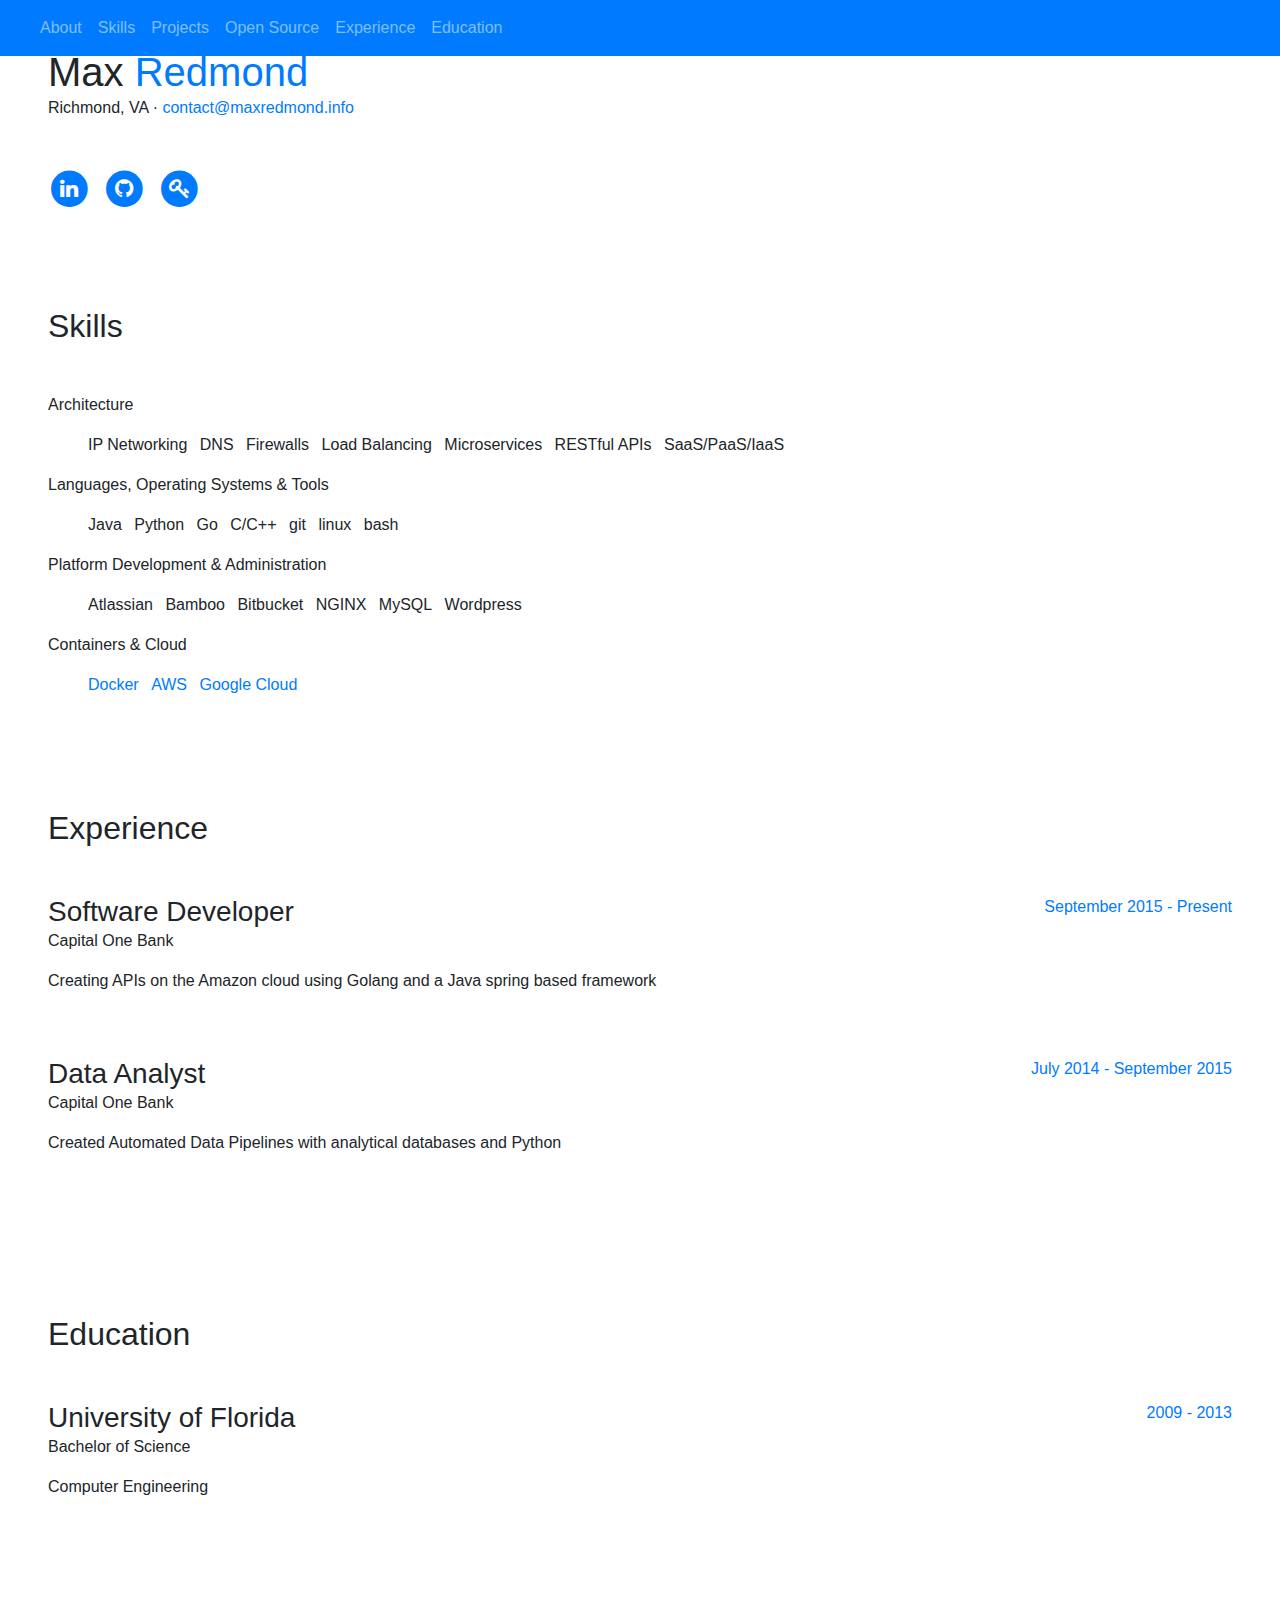
==== docs/index.html @ 2e882ba1 "adding published site" ====
<!DOCTYPE html>
<html lang="en">
<head>
  <meta charset="utf-8">
  <meta name="viewport" content="width=device-width, initial-scale=1, shrink-to-fit=no">
  <title>Max Redmond</title>
  <meta property="og:title" content="Max Redmond" />
  <meta property="og:image" content="http://example.org/img/profile.png" />
  <meta name="description" content="Software Developer with experience in backend web developement, the pubic cloud, and embedded stuff">
  <meta property="og:description" content="Software Developer with experience in backend web developement, the pubic cloud, and embedded stuff" />
  <meta name="author" content="Max Redmond">
  
  <link href="https://cdnjs.cloudflare.com/ajax/libs/twitter-bootstrap/4.0.0/css/bootstrap.min.css" rel="stylesheet">
  
  <link href="https://fonts.googleapis.com/css?family=Saira+Extra+Condensed:100,200,300,400,500,600,700,800,900" rel="stylesheet">
  <link href="https://fonts.googleapis.com/css?family=Open+Sans:300,300i,400,400i,600,600i,700,700i,800,800i" rel="stylesheet">
  <link href="https://cdnjs.cloudflare.com/ajax/libs/font-awesome/4.7.0/css/font-awesome.min.css" rel="stylesheet">
  <link href='https://cdnjs.cloudflare.com/ajax/libs/devicons/1.8.0/css/devicons.min.css' rel='stylesheet'>
  <link href="https://cdnjs.cloudflare.com/ajax/libs/simple-line-icons/2.4.1/css/simple-line-icons.min.css" rel="stylesheet">
  
  <link href="http://example.org/css/resume.css" rel="stylesheet">
  <link href="http://example.org/css/tweaks.css" rel="stylesheet">
  <meta name="generator" content="Hugo 0.37.1" />
  
   
  
</head>
<body id="page-top">
  <nav class="navbar navbar-expand-lg navbar-dark bg-primary fixed-top" id="sideNav">
  <a class="navbar-brand js-scroll-trigger" href="#page-top">
    <span class="d-block d-lg-none">Max Redmond</span>
    <span class="d-none d-lg-block">
      <img class="img-fluid img-profile rounded-circle mx-auto mb-2" src="/img/profile.png" alt="">
    </span>
  </a>
  <button class="navbar-toggler" type="button" data-toggle="collapse" data-target="#navbarSupportedContent" aria-controls="navbarSupportedContent" aria-expanded="false" aria-label="Toggle navigation">
    <span class="navbar-toggler-icon"></span>
  </button>
  <div class="collapse navbar-collapse" id="navbarSupportedContent">
    <ul class="navbar-nav">
      <li class="nav-item">
        <a class="nav-link js-scroll-trigger" href="/#about">About</a>
      </li>
      
          <li class="nav-item">
            <a class="nav-link js-scroll-trigger" href="/#skills">Skills</a>
          </li>
      
      
          <li class="nav-item">
            <a class="nav-link js-scroll-trigger" href="/#projects">Projects</a>
          </li>
      
      
          <li class="nav-item">
            <a class="nav-link js-scroll-trigger" href="/#open">Open Source</a>
          </li>
      
      
      
          <li class="nav-item">
            <a class="nav-link js-scroll-trigger" href="/#experience">Experience</a>
          </li>
      
      
          <li class="nav-item">
            <a class="nav-link js-scroll-trigger" href="/#education">Education</a>
          </li>
      
    </ul>
  </div>
</nav>

  <div class="container-fluid p-0">
    
   

      <section class="resume-section p-3 p-lg-5 d-flex d-column" id="about">
        <div class="my-auto">
          <div class="resume-item d-flex flex-column flex-md-row">
            <div class="mr-auto">

              <h1 class="mb-0">Max
                <span class="text-primary">Redmond</span>
              </h1>
              <div class="subheading mb-5">Richmond, VA ·
                <a href="mailto:conta-remove-ct@maxredmond.info">conta<span style="display:none">-remove-</span>ct@maxredmond.info</a>
              </div>

            </div>

            
        </div>
        <div>
          
          <ul class="list-inline list-social-icons mb-0">
            
                <li class="list-inline-item">
                  <a href="https://www.linkedin.com/in/max-redmond-26ab9764/" data-toggle="tooltip" title="LinkedIn" data-offset="0 10">
                    <span class="fa-stack fa-lg">
                      <i class="fa fa-circle fa-stack-2x"></i>
                      <i class="fa fa-linkedin fa-stack-1x fa-inverse"></i>
                    </span>
                  </a>
                </li>
            
                <li class="list-inline-item">
                  <a href="https://github.com/athulus/" data-toggle="tooltip" title="GitHub" data-offset="0 10">
                    <span class="fa-stack fa-lg">
                      <i class="fa fa-circle fa-stack-2x"></i>
                      <i class="fa fa-github fa-stack-1x fa-inverse"></i>
                    </span>
                  </a>
                </li>
            
                <li class="list-inline-item">
                  <a href="https://keybase.io/athulus" data-toggle="tooltip" title="Keybase" data-offset="0 10">
                    <span class="fa-stack fa-lg">
                      <i class="fa fa-circle fa-stack-2x"></i>
                      <i class="fa fa-key fa-stack-1x fa-inverse"></i>
                    </span>
                  </a>
                </li>
            
          </ul>
        </div>
      </div>
    </section>

   
       <section class="resume-section p-3 p-lg-5 d-flex flex-column" id="skills">
  <div class="my-auto" id="skills-content">
    <h2 class="mb-5">Skills</h2>
    
        <div class="subheading mb-3 skills-heading">Architecture</div>
            <ul>
            
                
                  <li class="list-inline-item">
                    <i class="devicons devicons-terminal_badge"></i>
                    IP Networking
                  </li>
                
            
                
                  <li class="list-inline-item">
                    <i class="devicons devicons-terminal_badge"></i>
                    DNS
                  </li>
                
            
                
                  <li class="list-inline-item">
                    <i class="devicons devicons-terminal_badge"></i>
                    Firewalls
                  </li>
                
            
                
                  <li class="list-inline-item">
                    <i class="devicons devicons-terminal_badge"></i>
                    Load Balancing
                  </li>
                
            
                
                  <li class="list-inline-item">
                    <i class="devicons devicons-terminal_badge"></i>
                    Microservices
                  </li>
                
            
                
                  <li class="list-inline-item">
                    <i class="devicons devicons-terminal_badge"></i>
                    RESTful APIs
                  </li>
                
            
                
                  <li class="list-inline-item">
                    <i class="devicons devicons-terminal_badge"></i>
                    SaaS/PaaS/IaaS
                  </li>
                
            
            </ul>
    
        <div class="subheading mb-3 skills-heading">Languages, Operating Systems &amp; Tools</div>
            <ul>
            
                
                  <li class="list-inline-item">
                    <i class="devicons devicons-java"></i>
                    Java
                  </li>
                
            
                
                  <li class="list-inline-item">
                    <i class="devicons devicons-python"></i>
                    Python
                  </li>
                
            
                
                  <li class="list-inline-item">
                    <i class="devicons devicons-go"></i>
                    Go
                  </li>
                
            
                
                  <li class="list-inline-item">
                    <i class="devicons devicons-terminal_badge"></i>
                    C/C&#43;&#43;
                  </li>
                
            
                
                  <li class="list-inline-item">
                    <i class="devicons devicons-git"></i>
                    git
                  </li>
                
            
                
                  <li class="list-inline-item">
                    <i class="devicons devicons-linux"></i>
                    linux
                  </li>
                
            
                
                  <li class="list-inline-item">
                    <i class="devicons devicons-terminal_badge"></i>
                    bash
                  </li>
                
            
            </ul>
    
        <div class="subheading mb-3 skills-heading">Platform Development &amp; Administration</div>
            <ul>
            
                
                  <li class="list-inline-item">
                    <i class="devicons devicons-atlassian"></i>
                    Atlassian
                  </li>
                
            
                
                  <li class="list-inline-item">
                    <i class="devicons devicons-terminal_badge"></i>
                    Bamboo
                  </li>
                
            
                
                  <li class="list-inline-item">
                    <i class="devicons devicons-bitbucket"></i>
                    Bitbucket
                  </li>
                
            
                
                  <li class="list-inline-item">
                    <i class="devicons devicons-nginx"></i>
                    NGINX
                  </li>
                
            
                
                  <li class="list-inline-item">
                    <i class="devicons devicons-mysql"></i>
                    MySQL
                  </li>
                
            
                
                  <li class="list-inline-item">
                    <i class="devicons devicons-wordpress"></i>
                    Wordpress
                  </li>
                
            
            </ul>
    
        <div class="subheading mb-3 skills-heading">Containers &amp; Cloud</div>
            <ul>
            
                
                    <li class="list-inline-item">
                      <i class="devicons devicons-docker"></i>
                      <a href="https://docker.com">Docker</a>
                    </li>
                
            
                
                    <li class="list-inline-item">
                      <i class="devicons devicons-aws"></i>
                      <a href="https://aws.amazon.com">AWS</a>
                    </li>
                
            
                
                    <li class="list-inline-item">
                      <i class="devicons devicons-terminal_badge"></i>
                      <a href="https://cloud.google.com">Google Cloud</a>
                    </li>
                
            
            </ul>
    
  </div>
</section>

   
   
      
   
   
      
   
   
   
       <section class="resume-section p-3 p-lg-5 d-flex flex-column" id="experience">
  <div class="my-auto" id="experience-content">
    <h2 class="mb-5">Experience</h2>
    
        <div class="resume-item d-flex flex-column flex-md-row mb-5">
          <div class="resume-content mr-auto">
            <h3 class="mb-0">Software Developer</h3>
            <div class="subheading mb-3">Capital One Bank</div>
            <p>Creating APIs on the Amazon cloud using Golang and a Java spring based framework</p>
          </div>
          <div class="resume-date text-md-right">
            <span class="text-primary">September 2015 - Present</span>
          </div>
        </div>
    
        <div class="resume-item d-flex flex-column flex-md-row mb-5">
          <div class="resume-content mr-auto">
            <h3 class="mb-0">Data Analyst</h3>
            <div class="subheading mb-3">Capital One Bank</div>
            <p>Created Automated Data Pipelines with analytical databases and Python</p>
          </div>
          <div class="resume-date text-md-right">
            <span class="text-primary">July 2014 - September 2015</span>
          </div>
        </div>
    
  </div>

</section>

   
   
               <section class="resume-section p-3 p-lg-5 d-flex flex-column" id="education">
          <div class="my-auto">
            <h2 class="mb-5">Education</h2>
            
              <div class="resume-item d-flex flex-column flex-md-row mb-5">
                <div class="resume-content mr-auto">
                  <h3 class="mb-0">University of Florida</h3>
                  <div class="subheading mb-3">Bachelor of Science</div>
                  <div>Computer Engineering</div>
                </div>
                <div class="resume-date text-md-right">
                  <span class="text-primary">2009 - 2013</span>
                </div>
              </div>
              
           </div>
        </section>

   


    <span style="color: #999999; font-size: 60%;">Nifty <a href="https://codepen.io/wbeeftink/pen/dIaDH">tech tag lists</a> from <a class="pen-owner-link" href="https://codepen.io/wbeeftink">Wouter Beeftink</a> </span>
    
  </div>
  
  <script src="https://cdnjs.cloudflare.com/ajax/libs/jquery/3.3.1/jquery.min.js"></script>
  <script src="https://cdnjs.cloudflare.com/ajax/libs/twitter-bootstrap/4.0.0/js/bootstrap.bundle.min.js"></script>

  
  <script src="https://cdnjs.cloudflare.com/ajax/libs/jquery-easing/1.4.1/jquery.easing.min.js"></script>
  
  <script src="/js/resume.js"></script>
  <script async src="https://www.googletagmanager.com/gtag/js?id="></script>
  <script>
    window.dataLayer = window.dataLayer || [];
    function gtag(){dataLayer.push(arguments);}
    gtag('js', new Date());

    gtag('config', '');
  </script>
  

  
</body>
</html>
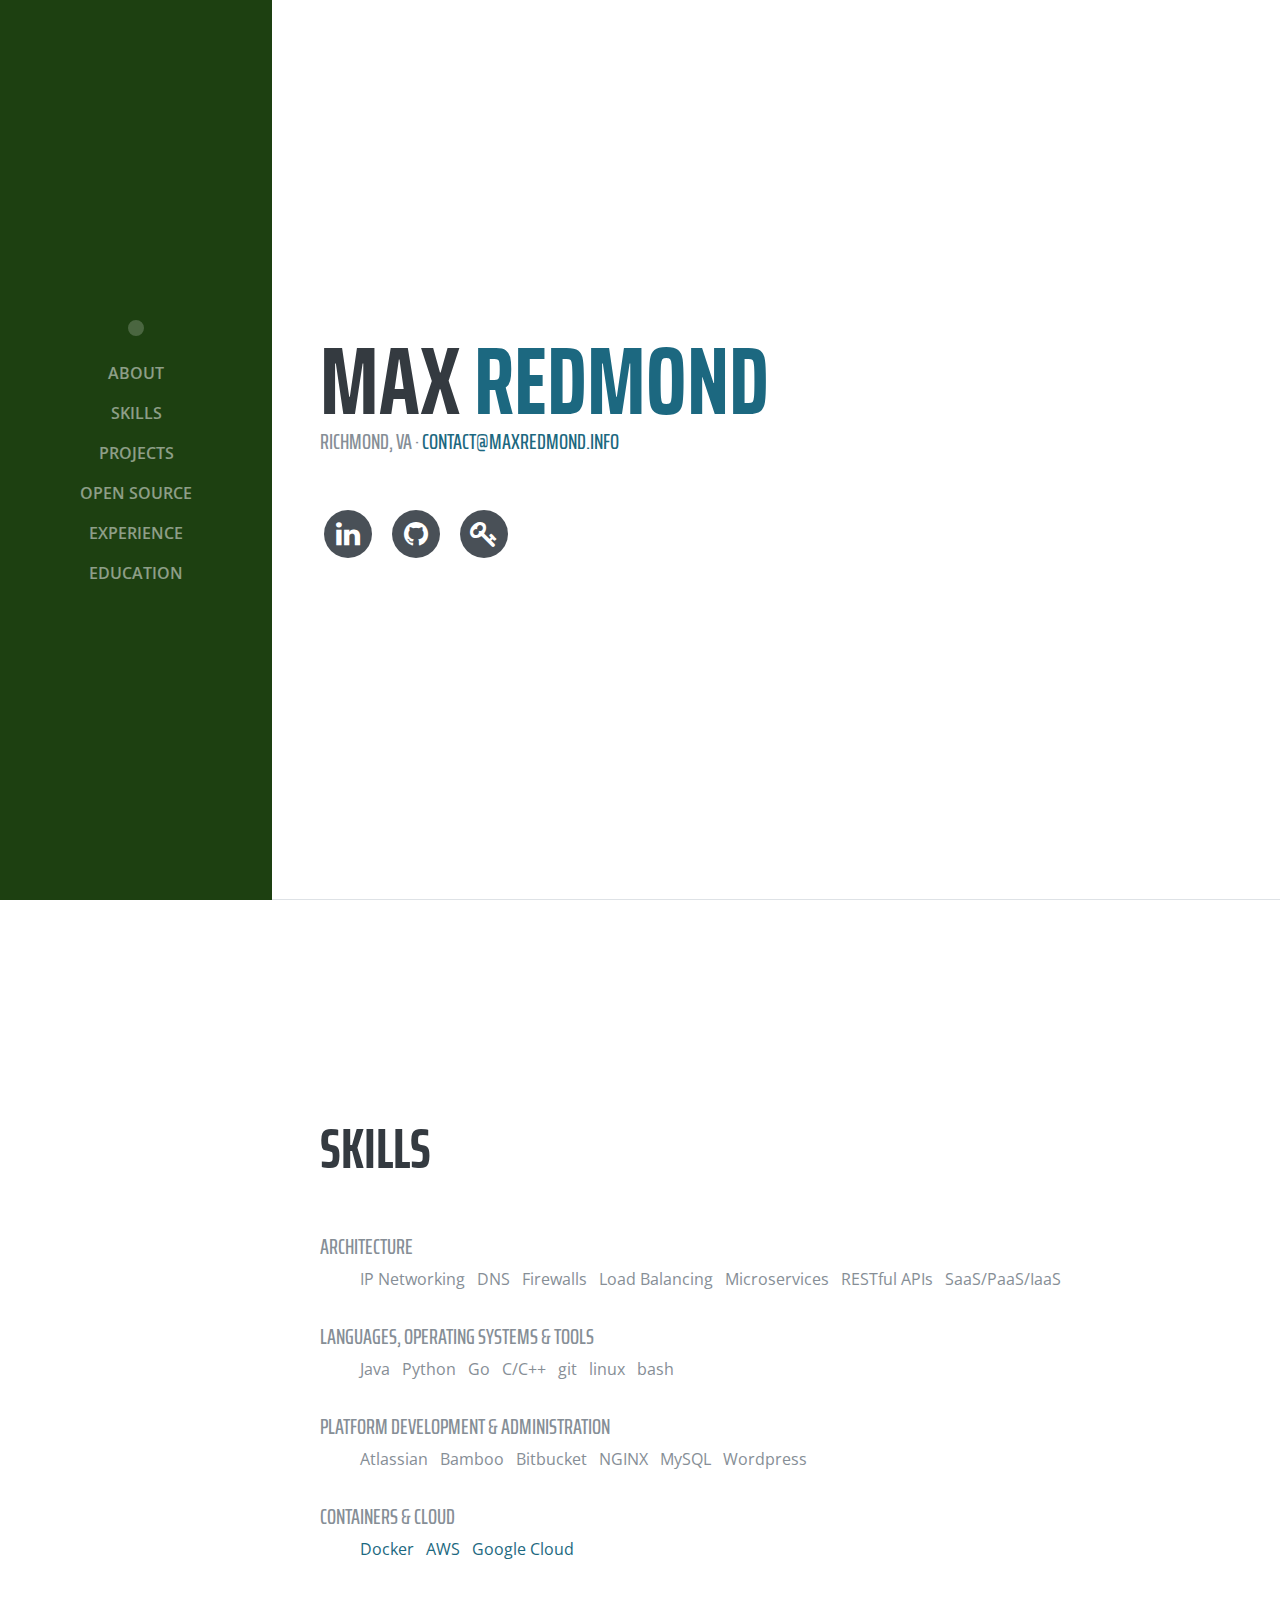
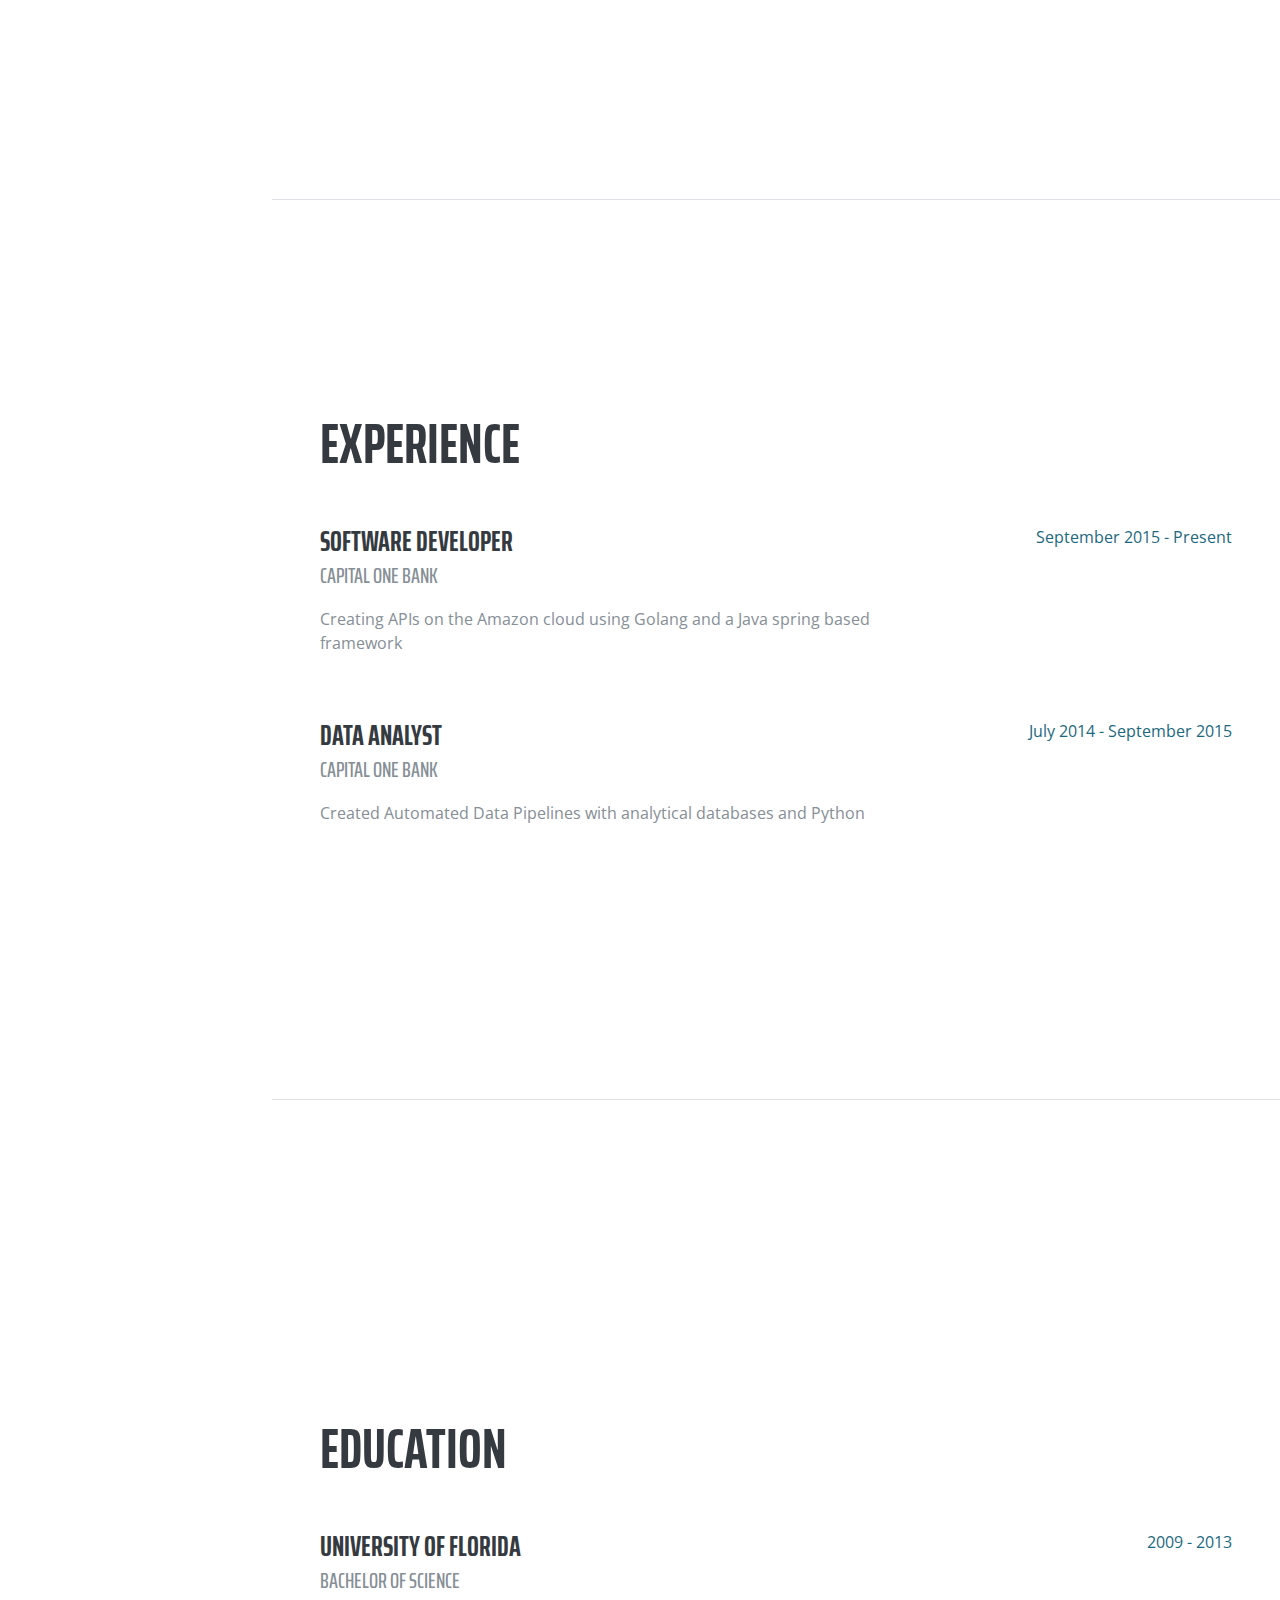
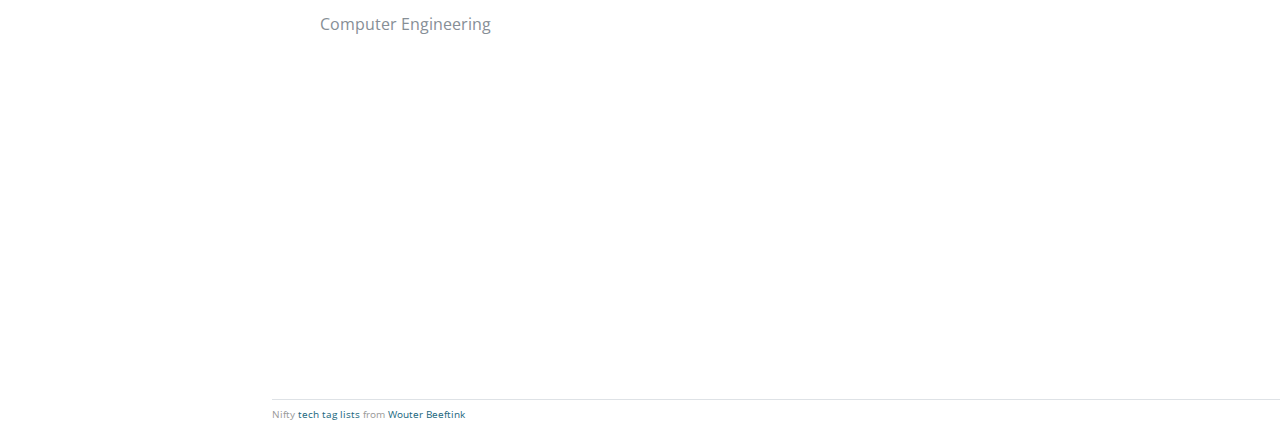
==== commit 33407f39: "regen site" ====
--- a/docs/index.html
+++ b/docs/index.html
@@ -5,7 +5,7 @@
   <meta name="viewport" content="width=device-width, initial-scale=1, shrink-to-fit=no">
   <title>Max Redmond</title>
   <meta property="og:title" content="Max Redmond" />
-  <meta property="og:image" content="http://example.org/img/profile.png" />
+  <meta property="og:image" content="https://athulus.github.io/resume-site/docs/img/profile.png" />
   <meta name="description" content="Software Developer with experience in backend web developement, the pubic cloud, and embedded stuff">
   <meta property="og:description" content="Software Developer with experience in backend web developement, the pubic cloud, and embedded stuff" />
   <meta name="author" content="Max Redmond">
@@ -18,8 +18,8 @@
   <link href='https://cdnjs.cloudflare.com/ajax/libs/devicons/1.8.0/css/devicons.min.css' rel='stylesheet'>
   <link href="https://cdnjs.cloudflare.com/ajax/libs/simple-line-icons/2.4.1/css/simple-line-icons.min.css" rel="stylesheet">
   
-  <link href="http://example.org/css/resume.css" rel="stylesheet">
-  <link href="http://example.org/css/tweaks.css" rel="stylesheet">
+  <link href="https://athulus.github.io/resume-site/docs/css/resume.css" rel="stylesheet">
+  <link href="https://athulus.github.io/resume-site/docs/css/tweaks.css" rel="stylesheet">
   <meta name="generator" content="Hugo 0.37.1" />
   
    
@@ -30,7 +30,7 @@
   <a class="navbar-brand js-scroll-trigger" href="#page-top">
     <span class="d-block d-lg-none">Max Redmond</span>
     <span class="d-none d-lg-block">
-      <img class="img-fluid img-profile rounded-circle mx-auto mb-2" src="/img/profile.png" alt="">
+      <img class="img-fluid img-profile rounded-circle mx-auto mb-2" src="/resume-site/docs/img/profile.png" alt="">
     </span>
   </a>
   <button class="navbar-toggler" type="button" data-toggle="collapse" data-target="#navbarSupportedContent" aria-controls="navbarSupportedContent" aria-expanded="false" aria-label="Toggle navigation">
@@ -39,7 +39,7 @@
   <div class="collapse navbar-collapse" id="navbarSupportedContent">
     <ul class="navbar-nav">
       <li class="nav-item">
-        <a class="nav-link js-scroll-trigger" href="/#about">About</a>
+        <a class="nav-link js-scroll-trigger" href="/resume-site/docs/#about">About</a>
       </li>
       
           <li class="nav-item">
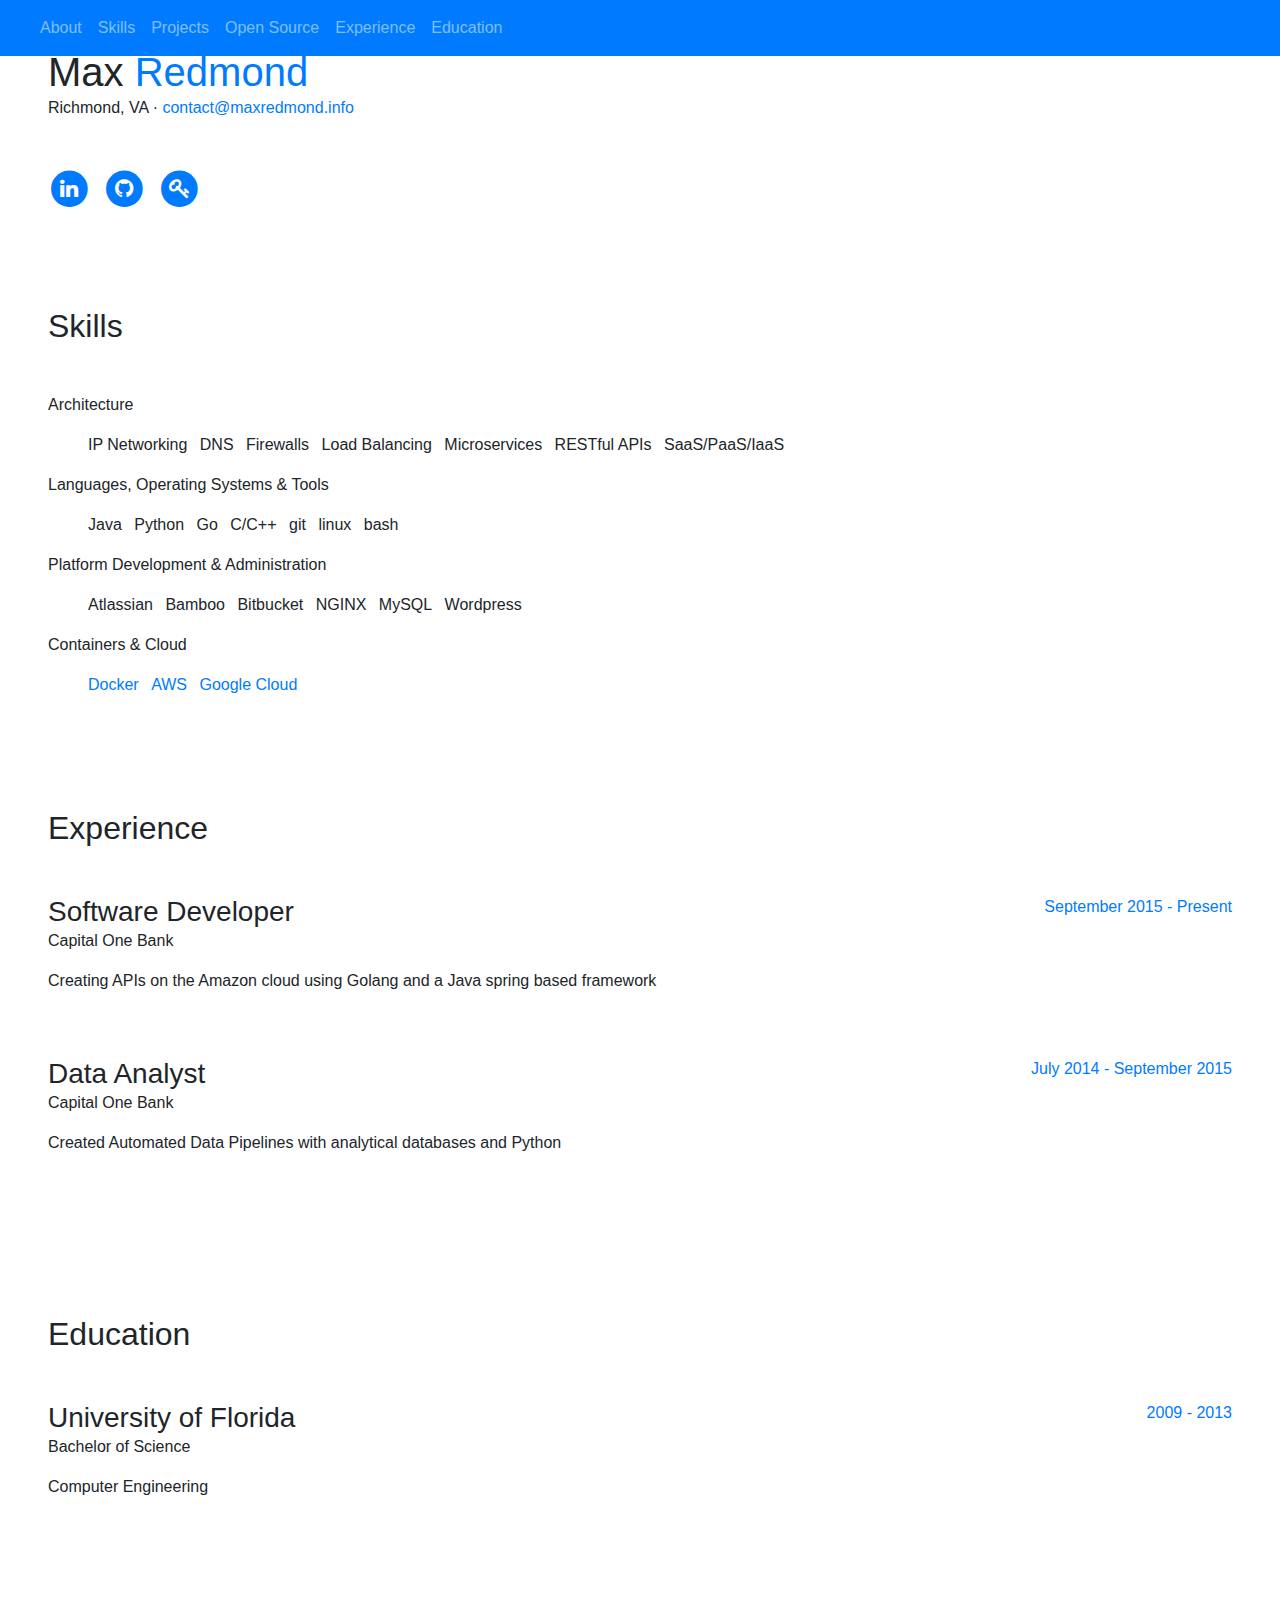
==== commit e6cf85dc: "change the configs baseurl to my domain" ====
--- a/docs/index.html
+++ b/docs/index.html
@@ -5,7 +5,7 @@
   <meta name="viewport" content="width=device-width, initial-scale=1, shrink-to-fit=no">
   <title>Max Redmond</title>
   <meta property="og:title" content="Max Redmond" />
-  <meta property="og:image" content="https://athulus.github.io/resume-site/docs/img/profile.png" />
+  <meta property="og:image" content="https://maxredmond.info/img/profile.png" />
   <meta name="description" content="Software Developer with experience in backend web developement, the pubic cloud, and embedded stuff">
   <meta property="og:description" content="Software Developer with experience in backend web developement, the pubic cloud, and embedded stuff" />
   <meta name="author" content="Max Redmond">
@@ -18,8 +18,8 @@
   <link href='https://cdnjs.cloudflare.com/ajax/libs/devicons/1.8.0/css/devicons.min.css' rel='stylesheet'>
   <link href="https://cdnjs.cloudflare.com/ajax/libs/simple-line-icons/2.4.1/css/simple-line-icons.min.css" rel="stylesheet">
   
-  <link href="https://athulus.github.io/resume-site/docs/css/resume.css" rel="stylesheet">
-  <link href="https://athulus.github.io/resume-site/docs/css/tweaks.css" rel="stylesheet">
+  <link href="https://maxredmond.info/css/resume.css" rel="stylesheet">
+  <link href="https://maxredmond.info/css/tweaks.css" rel="stylesheet">
   <meta name="generator" content="Hugo 0.37.1" />
   
    
@@ -30,7 +30,7 @@
   <a class="navbar-brand js-scroll-trigger" href="#page-top">
     <span class="d-block d-lg-none">Max Redmond</span>
     <span class="d-none d-lg-block">
-      <img class="img-fluid img-profile rounded-circle mx-auto mb-2" src="/resume-site/docs/img/profile.png" alt="">
+      <img class="img-fluid img-profile rounded-circle mx-auto mb-2" src="/img/profile.png" alt="">
     </span>
   </a>
   <button class="navbar-toggler" type="button" data-toggle="collapse" data-target="#navbarSupportedContent" aria-controls="navbarSupportedContent" aria-expanded="false" aria-label="Toggle navigation">
@@ -39,7 +39,7 @@
   <div class="collapse navbar-collapse" id="navbarSupportedContent">
     <ul class="navbar-nav">
       <li class="nav-item">
-        <a class="nav-link js-scroll-trigger" href="/resume-site/docs/#about">About</a>
+        <a class="nav-link js-scroll-trigger" href="/#about">About</a>
       </li>
       
           <li class="nav-item">
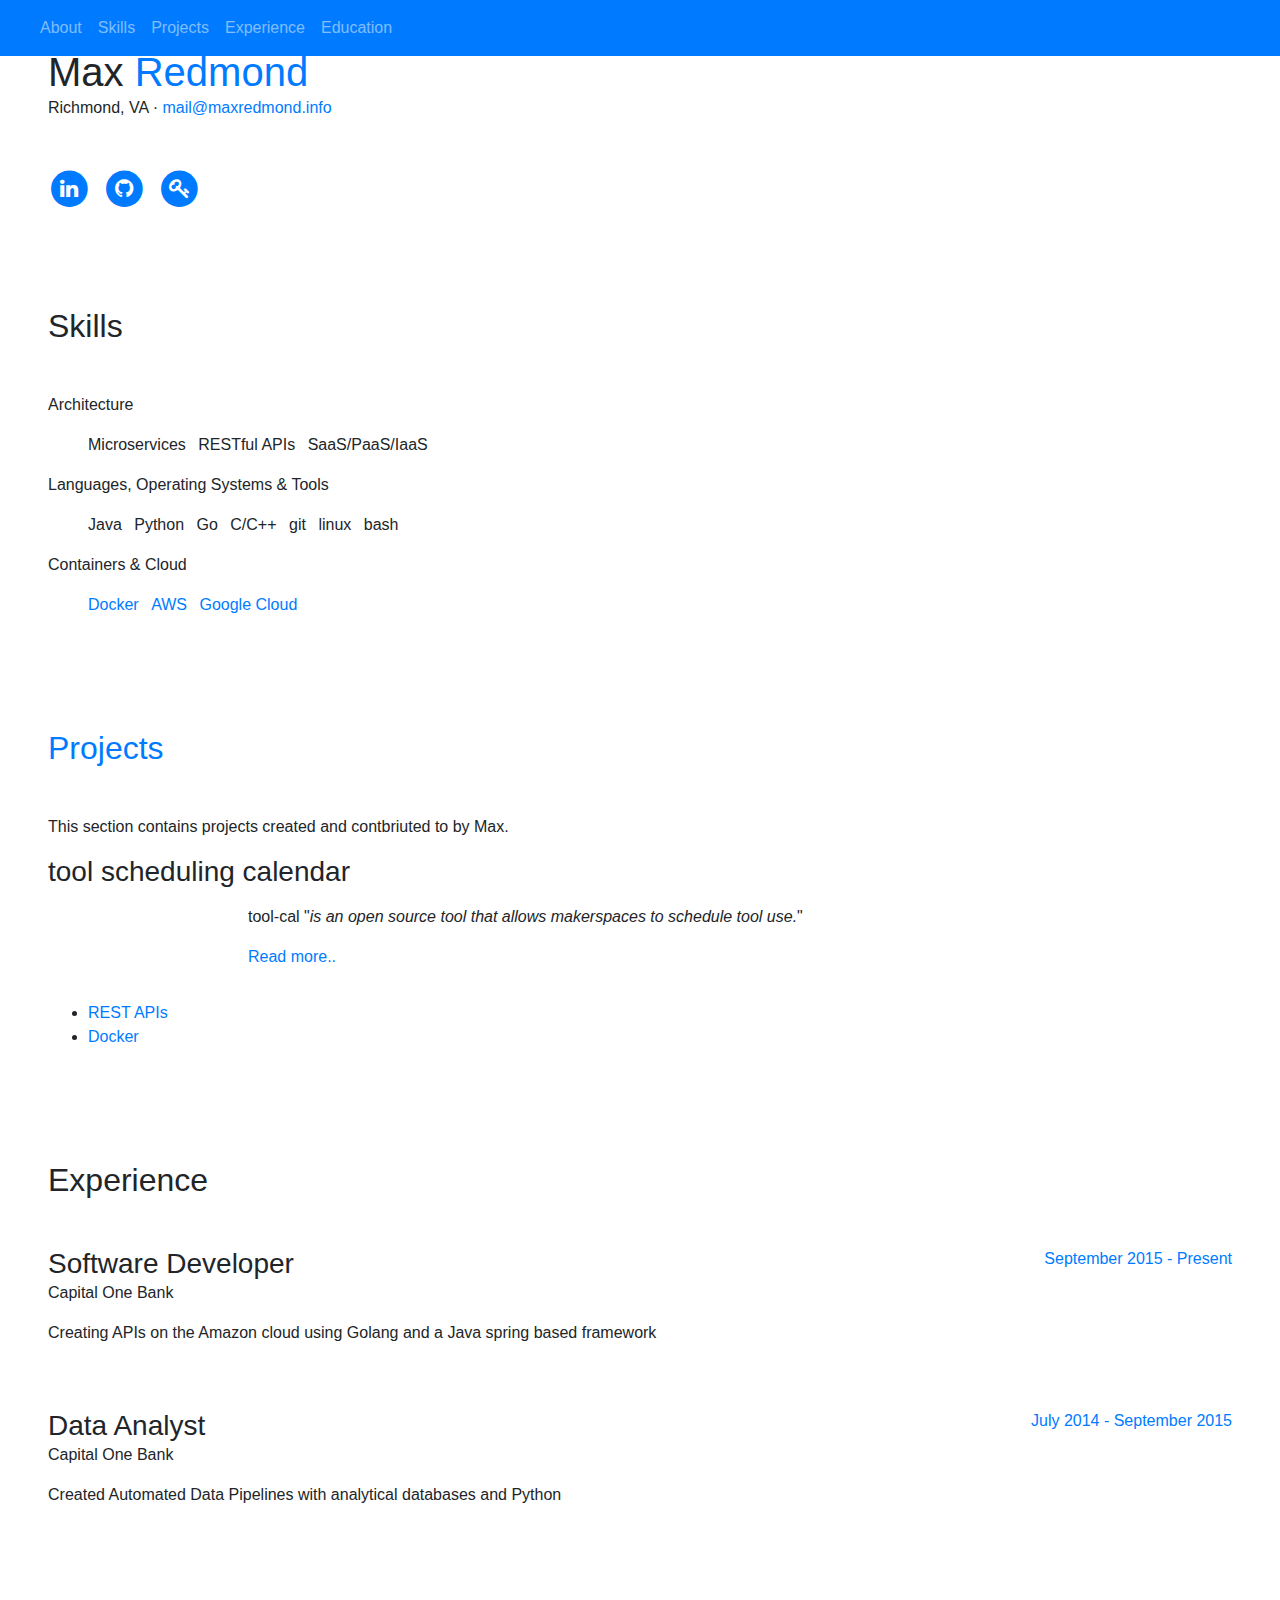
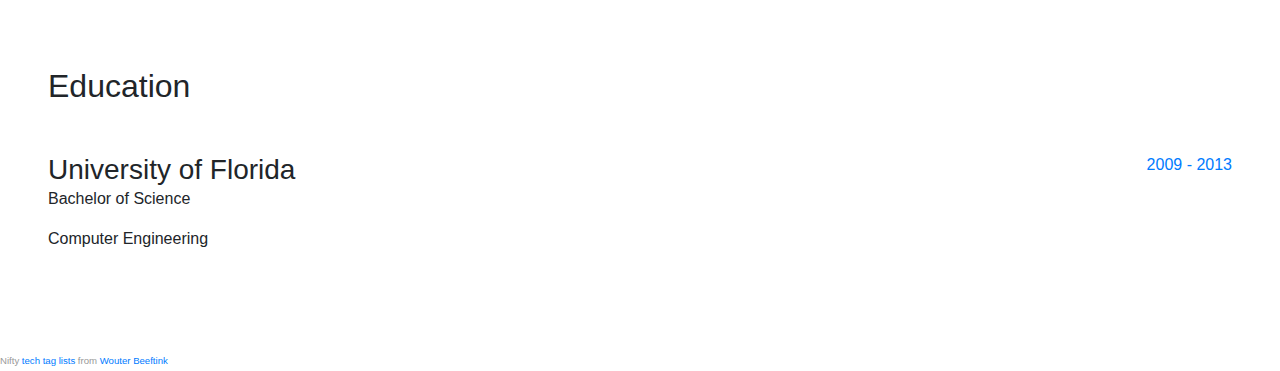
==== commit c3d5905a: "added a project page. changed how the project page works" ====
--- a/docs/index.html
+++ b/docs/index.html
@@ -5,7 +5,7 @@
   <meta name="viewport" content="width=device-width, initial-scale=1, shrink-to-fit=no">
   <title>Max Redmond</title>
   <meta property="og:title" content="Max Redmond" />
-  <meta property="og:image" content="https://maxredmond.info/img/profile.png" />
+  <meta property="og:image" content="http://maxredmond.info/img/profile.png" />
   <meta name="description" content="Software Developer with experience in backend web developement, the pubic cloud, and embedded stuff">
   <meta property="og:description" content="Software Developer with experience in backend web developement, the pubic cloud, and embedded stuff" />
   <meta name="author" content="Max Redmond">
@@ -18,8 +18,8 @@
   <link href='https://cdnjs.cloudflare.com/ajax/libs/devicons/1.8.0/css/devicons.min.css' rel='stylesheet'>
   <link href="https://cdnjs.cloudflare.com/ajax/libs/simple-line-icons/2.4.1/css/simple-line-icons.min.css" rel="stylesheet">
   
-  <link href="https://maxredmond.info/css/resume.css" rel="stylesheet">
-  <link href="https://maxredmond.info/css/tweaks.css" rel="stylesheet">
+  <link href="http://maxredmond.info/css/resume.css" rel="stylesheet">
+  <link href="http://maxredmond.info/css/tweaks.css" rel="stylesheet">
   <meta name="generator" content="Hugo 0.37.1" />
   
    
@@ -52,10 +52,6 @@
           </li>
       
       
-          <li class="nav-item">
-            <a class="nav-link js-scroll-trigger" href="/#open">Open Source</a>
-          </li>
-      
       
       
           <li class="nav-item">
@@ -84,7 +80,7 @@
                 <span class="text-primary">Redmond</span>
               </h1>
               <div class="subheading mb-5">Richmond, VA ·
-                <a href="mailto:conta-remove-ct@maxredmond.info">conta<span style="display:none">-remove-</span>ct@maxredmond.info</a>
+                <a href="mailto:mail@-remove-maxredmond.info">mail@<span style="display:none">-remove-</span>maxredmond.info</a>
               </div>
 
             </div>
@@ -138,34 +134,6 @@
                 
                   <li class="list-inline-item">
                     <i class="devicons devicons-terminal_badge"></i>
-                    IP Networking
-                  </li>
-                
-            
-                
-                  <li class="list-inline-item">
-                    <i class="devicons devicons-terminal_badge"></i>
-                    DNS
-                  </li>
-                
-            
-                
-                  <li class="list-inline-item">
-                    <i class="devicons devicons-terminal_badge"></i>
-                    Firewalls
-                  </li>
-                
-            
-                
-                  <li class="list-inline-item">
-                    <i class="devicons devicons-terminal_badge"></i>
-                    Load Balancing
-                  </li>
-                
-            
-                
-                  <li class="list-inline-item">
-                    <i class="devicons devicons-terminal_badge"></i>
                     Microservices
                   </li>
                 
@@ -235,53 +203,6 @@
                   <li class="list-inline-item">
                     <i class="devicons devicons-terminal_badge"></i>
                     bash
-                  </li>
-                
-            
-            </ul>
-    
-        <div class="subheading mb-3 skills-heading">Platform Development &amp; Administration</div>
-            <ul>
-            
-                
-                  <li class="list-inline-item">
-                    <i class="devicons devicons-atlassian"></i>
-                    Atlassian
-                  </li>
-                
-            
-                
-                  <li class="list-inline-item">
-                    <i class="devicons devicons-terminal_badge"></i>
-                    Bamboo
-                  </li>
-                
-            
-                
-                  <li class="list-inline-item">
-                    <i class="devicons devicons-bitbucket"></i>
-                    Bitbucket
-                  </li>
-                
-            
-                
-                  <li class="list-inline-item">
-                    <i class="devicons devicons-nginx"></i>
-                    NGINX
-                  </li>
-                
-            
-                
-                  <li class="list-inline-item">
-                    <i class="devicons devicons-mysql"></i>
-                    MySQL
-                  </li>
-                
-            
-                
-                  <li class="list-inline-item">
-                    <i class="devicons devicons-wordpress"></i>
-                    Wordpress
                   </li>
                 
             
@@ -319,9 +240,42 @@
    
    
       
-   
-   
-      
+         
+         <section class="resume-section p-3 p-lg-5 d-flex flex-column" id="projects">
+  <div class="my-auto" id="projects-content">
+    <h2 class="mb-5"><a href="http://maxredmond.info/projects/">Projects</a></h2>
+    <p><p>This section contains projects created and contbriuted to by Max.</p>
+</p>
+    
+    
+      
+<h3 class="mb-3">tool scheduling calendar</h3>
+<div class="resume-item d-flex flex-column flex-md-row mb-3">
+
+  <div class="resume-content " style="width:200px;!important;">
+    
+  </div>
+  <div class="resume-date">
+    <p>tool-cal "<em>is an open source tool that allows makerspaces to schedule tool use.</em>"<p>
+    <p class><a href="http://maxredmond.info/projects/tool-cal/">Read more..</a></p>
+  </div>
+</div>
+<div><ul class="tags">
+    
+      <li><a class="tag" href="/tags/rest-apis">REST APIs</a></li>
+    
+      <li><a class="tag" href="/tags/docker">Docker</a></li>
+    
+</ul>
+</div>
+
+    
+  </div>
+  
+</section>
+
+      
+   
    
    
    
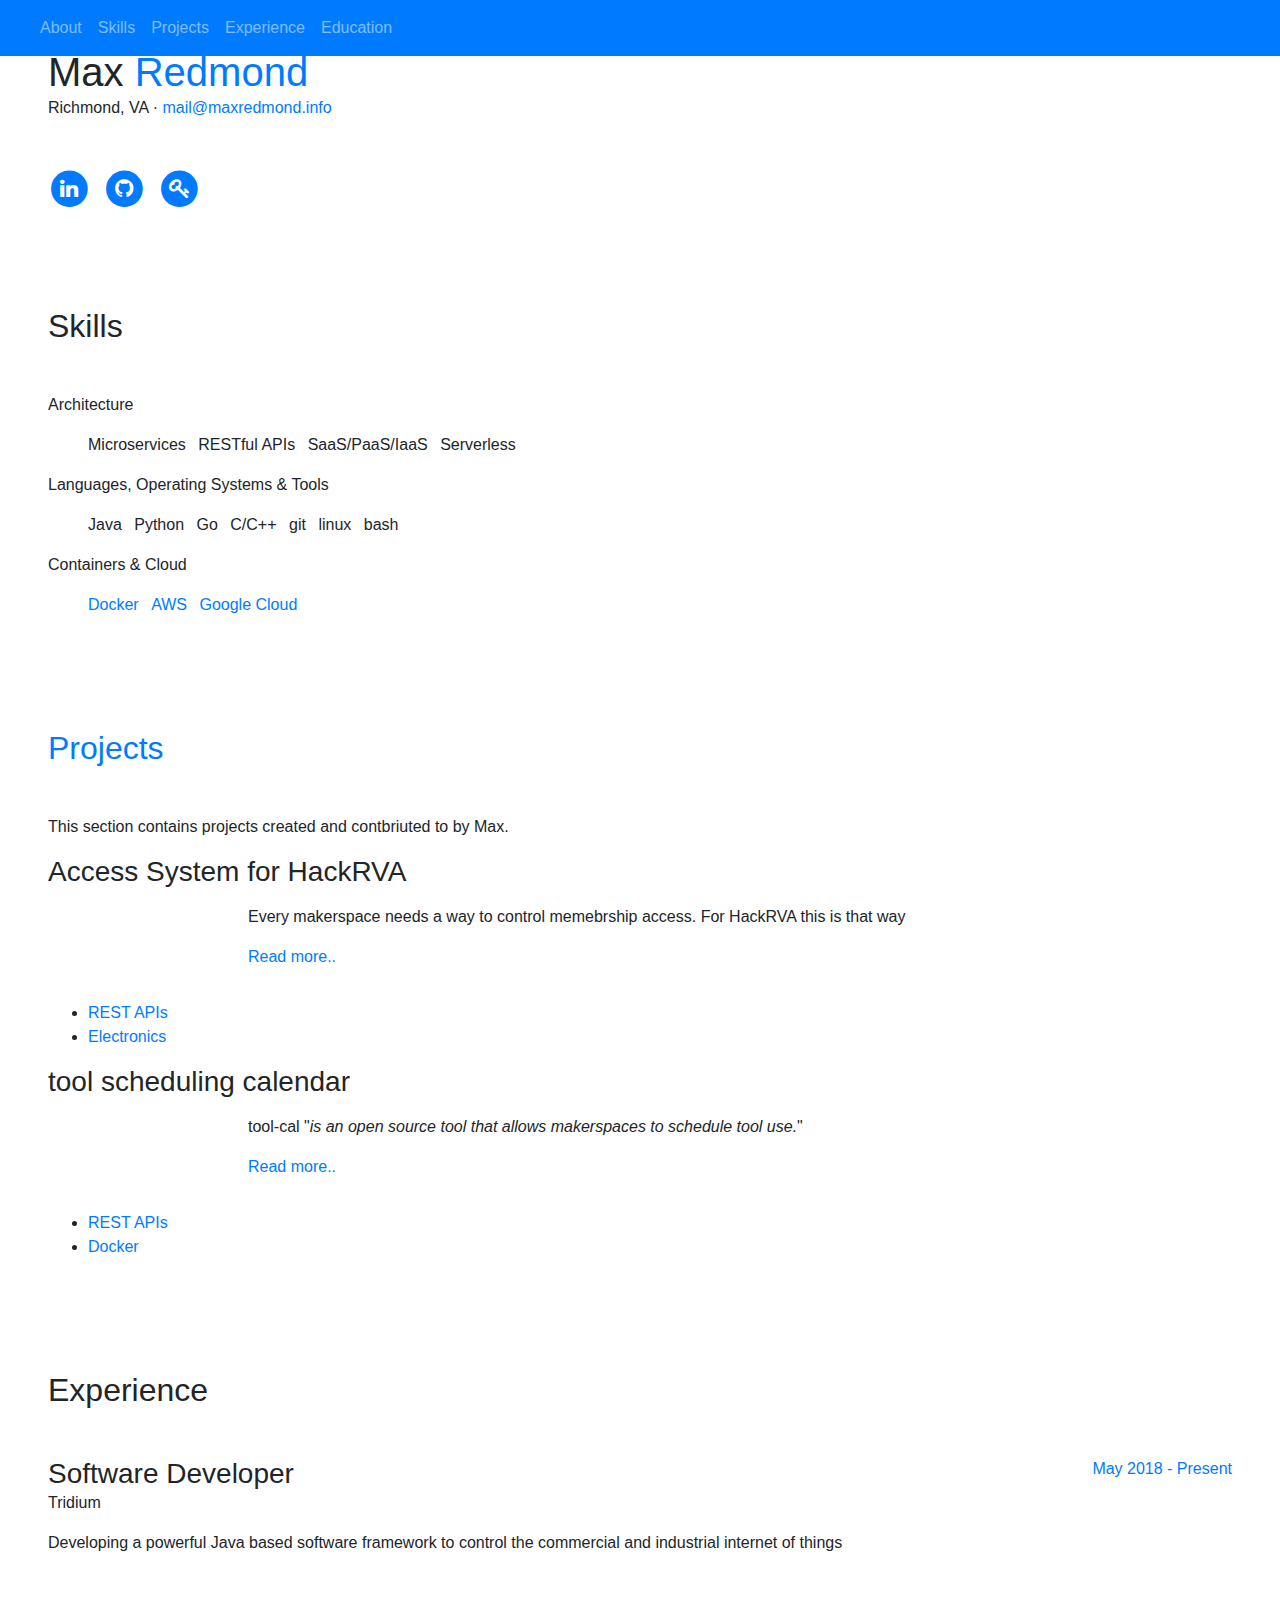
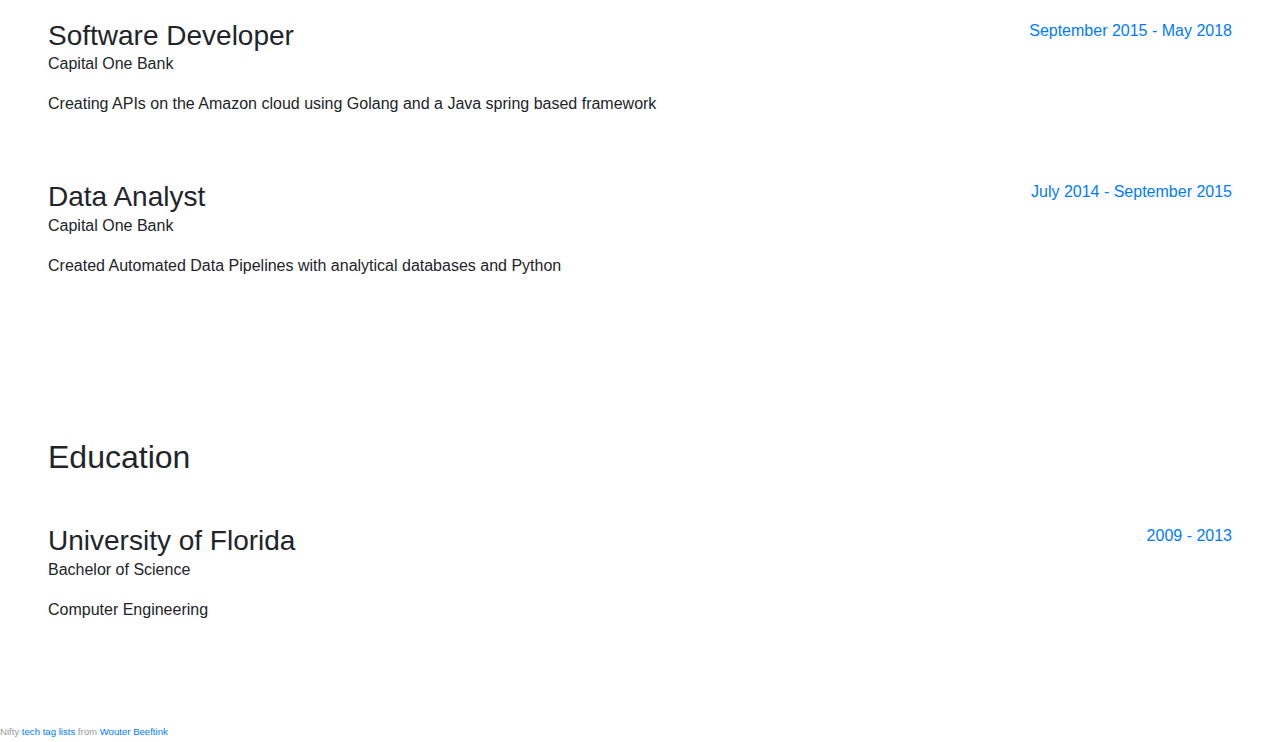
==== commit 5d49f6fe: "adding new experience and anohter project. update profile picture" ====
--- a/docs/index.html
+++ b/docs/index.html
@@ -5,7 +5,7 @@
   <meta name="viewport" content="width=device-width, initial-scale=1, shrink-to-fit=no">
   <title>Max Redmond</title>
   <meta property="og:title" content="Max Redmond" />
-  <meta property="og:image" content="http://maxredmond.info/img/profile.png" />
+  <meta property="og:image" content="http://maxredmond.info/img/profile.jpg" />
   <meta name="description" content="Software Developer with experience in backend web developement, the pubic cloud, and embedded stuff">
   <meta property="og:description" content="Software Developer with experience in backend web developement, the pubic cloud, and embedded stuff" />
   <meta name="author" content="Max Redmond">
@@ -20,7 +20,7 @@
   
   <link href="http://maxredmond.info/css/resume.css" rel="stylesheet">
   <link href="http://maxredmond.info/css/tweaks.css" rel="stylesheet">
-  <meta name="generator" content="Hugo 0.37.1" />
+  <meta name="generator" content="Hugo 0.55.5" />
   
    
   
@@ -30,7 +30,7 @@
   <a class="navbar-brand js-scroll-trigger" href="#page-top">
     <span class="d-block d-lg-none">Max Redmond</span>
     <span class="d-none d-lg-block">
-      <img class="img-fluid img-profile rounded-circle mx-auto mb-2" src="/img/profile.png" alt="">
+      <img class="img-fluid img-profile rounded-circle mx-auto mb-2" src="/img/profile.jpg" alt="">
     </span>
   </a>
   <button class="navbar-toggler" type="button" data-toggle="collapse" data-target="#navbarSupportedContent" aria-controls="navbarSupportedContent" aria-expanded="false" aria-label="Toggle navigation">
@@ -152,6 +152,13 @@
                   </li>
                 
             
+                
+                  <li class="list-inline-item">
+                    <i class="devicons devicons-terminal_badge"></i>
+                    Serverless
+                  </li>
+                
+            
             </ul>
     
         <div class="subheading mb-3 skills-heading">Languages, Operating Systems &amp; Tools</div>
@@ -249,6 +256,28 @@
     
     
       
+<h3 class="mb-3">Access System for HackRVA</h3>
+<div class="resume-item d-flex flex-column flex-md-row mb-3">
+
+  <div class="resume-content " style="width:200px;!important;">
+    
+  </div>
+  <div class="resume-date">
+    <p>Every makerspace needs a way to control memebrship access. For HackRVA this is that way <p>
+    <p class><a href="http://maxredmond.info/projects/hackrfid/">Read more..</a></p>
+  </div>
+</div>
+<div><ul class="tags">
+    
+      <li><a class="tag" href="/tags/rest-apis">REST APIs</a></li>
+    
+      <li><a class="tag" href="/tags/electronics">Electronics</a></li>
+    
+</ul>
+</div>
+
+    
+      
 <h3 class="mb-3">tool scheduling calendar</h3>
 <div class="resume-item d-flex flex-column flex-md-row mb-3">
 
@@ -282,6 +311,17 @@
        <section class="resume-section p-3 p-lg-5 d-flex flex-column" id="experience">
   <div class="my-auto" id="experience-content">
     <h2 class="mb-5">Experience</h2>
+    
+        <div class="resume-item d-flex flex-column flex-md-row mb-5">
+          <div class="resume-content mr-auto">
+            <h3 class="mb-0">Software Developer</h3>
+            <div class="subheading mb-3">Tridium</div>
+            <p>Developing a powerful Java based software framework to control the commercial and industrial internet of things</p>
+          </div>
+          <div class="resume-date text-md-right">
+            <span class="text-primary">May 2018 - Present</span>
+          </div>
+        </div>
     
         <div class="resume-item d-flex flex-column flex-md-row mb-5">
           <div class="resume-content mr-auto">
@@ -290,7 +330,7 @@
             <p>Creating APIs on the Amazon cloud using Golang and a Java spring based framework</p>
           </div>
           <div class="resume-date text-md-right">
-            <span class="text-primary">September 2015 - Present</span>
+            <span class="text-primary">September 2015 - May 2018</span>
           </div>
         </div>
     
